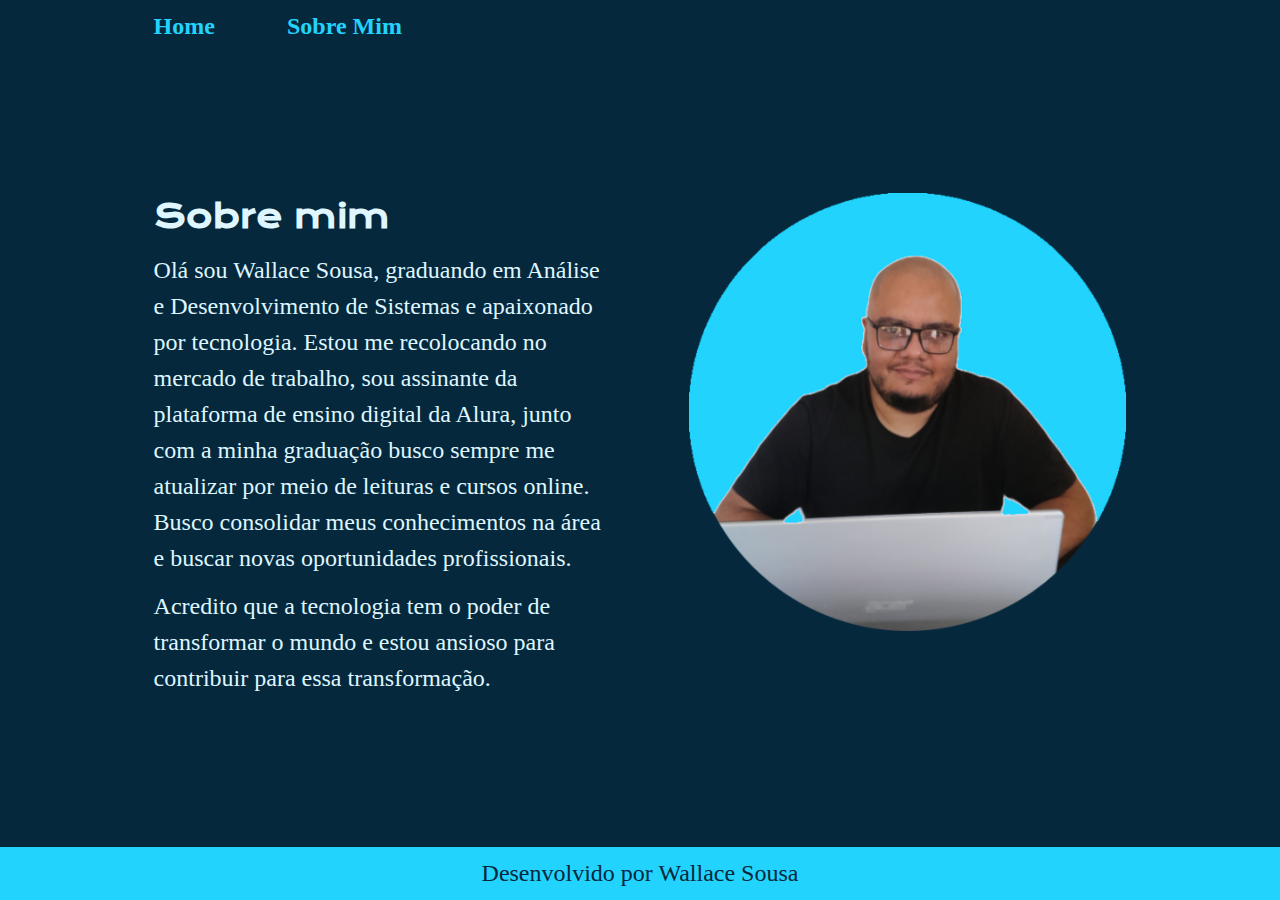
==== about.html @ f7b8f3fe "Projeto finalizado?" ====
<!DOCTYPE html>
<html lang="pt-br">
<head>
    <meta charset="UTF-8">
    <meta http-equiv="X-UA-Compatible" content="IE=edge">
    <meta name="viewport" content="width=device-width, initial-scale=1.0">
    <title>About</title>
    <link rel="shortcut icon" href="assets/favicom-nerd-face.24.png" type="image/x-icon">
    <link rel="stylesheet" href="style/style.css">
</head>
<body>
    <header class="cabecalho">
        <a class="cabecalho_link" href="index.html">Home</a>
        <a class="cabecalho_link" href="about.html">Sobre Mim</a>
    </header>
    <main class="conteudo">
        <section class="conteudo_principal">
            <h1 class="conteudo_principal_titulo">Sobre mim</strong></h1>
            <p class="conteudo_principal_paragrafo">Olá sou Wallace Sousa, graduando em Análise e Desenvolvimento de Sistemas e apaixonado por tecnologia. Estou me recolocando no mercado de trabalho, sou assinante da plataforma de ensino digital da Alura, junto com a minha graduação busco sempre me atualizar por meio de leituras e cursos online. Busco consolidar meus conhecimentos na área e buscar novas oportunidades profissionais.</p>
            <p class="conteudo_principal_paragrafo">Acredito que a tecnologia tem o poder de transformar o mundo e estou ansioso para contribuir para essa transformação.</p>
        </section>
        <img class="conteudo_imagem" src="assets/foto_perfil_full.png" alt="foto perfil png">
    </main>
    <footer class="rodape">
        <p class="rodape_paragrafo">Desenvolvido por Wallace Sousa</p>
    </footer>
</body>
</html>
---- style/style.css ----
@charset "UTF-8";

@import url('https://fonts.googleapis.com/css2?family=Krona+One&family=Montserrat:wght@400;600&display=swap');

:root {
    --cor1: #06283D;
    --cor2: #256D85;
    --cor3: #22D4FD;
    --cor4: #DFF6FF;
    --font_titulo: 'Krona One', sans-serif; 
    --font_padrao: font-family: 'Montserrat', sans-serif;
}

* {
    padding: 0px;
    margin: 0px;
}

body {
    height: 100vh;
    box-sizing: border-box;
    display: flex;
    flex-direction: column;
    justify-content: space-between;
    background-color: var(--cor1);
    color: var(--cor4);
}

header.cabecalho {
    padding: 1% 12%;
    
}

a.cabecalho_link {
    text-decoration: none;
    font-family: var(--font_padrao);
    font-size: 1.5rem;
    font-weight: 600;
    color: var(--cor3);
    padding-right: 7%;
}

main.conteudo {
    display: flex;
    align-items: flex-start;
    gap: 8%;
    padding: 0% 12%;
}

section.conteudo_principal {
    width: 50%;
    display: flex;
    flex-direction: column;
}

h1.conteudo_principal_titulo {
    font-family: var(--font_titulo);
    font-size: 2rem;
    line-height: 1.5em;
    padding-bottom: 2.5%;
}

h1 > strong {
    color: var(--cor3);
}

p.conteudo_principal_paragrafo {
    font-family: var(--font_padrao);
    font-size: 1.5rem;
    font-weight: 400;
    line-height: 1.5em;
    padding-bottom: 2.5%;
}

nav.conteudo_navegacao {
    display: flex;
    flex-direction: column;
    align-items: center;
}

h2.conteudo_navegacao_subtitulo {
    font-family: var(--font_titulo);
    color: var(--cor4);
    font-size: 1.5rem;
    font-weight: 400;
}

a.conteudo_navegacao_link {
    display: flex;
    align-items: center;
    justify-content: center;
    font-family: var(--font_padrao);
    font-size: 1.5rem;
    color: var(--cor4);
    text-decoration: none;
    border: 2px solid var(--cor3);
    border-radius: 8px;
    width: 370px;
    padding: 1.3%;
    margin: 1.7%;
}

a.conteudo_navegacao_link:hover {
    background-color: var(--cor2);
}

.conteudo_imagem {
    width: 45%;
    display: flex;
    justify-content: center;
}

footer.rodape {
    background-color: var(--cor3);
    color: var(--cor1);
    text-align: center;
    padding: 1%;
}

p.rodape_paragrafo {
    font-family: var(--font_padrao);
    font-size: 1.5rem;
    font-weight: 400;
}

@media (max-width: 1200px) {

    header.cabecalho {
        text-align: center;
    }

    main.conteudo {
        flex-direction: column-reverse;
        align-items: center;
    }

    section.conteudo_principal {
        width: 100%
    }

    nav.conteudo_navegacao {
        padding-bottom: 4%;
    }

    .conteudo_imagem {
        width: 90%;
    }
}
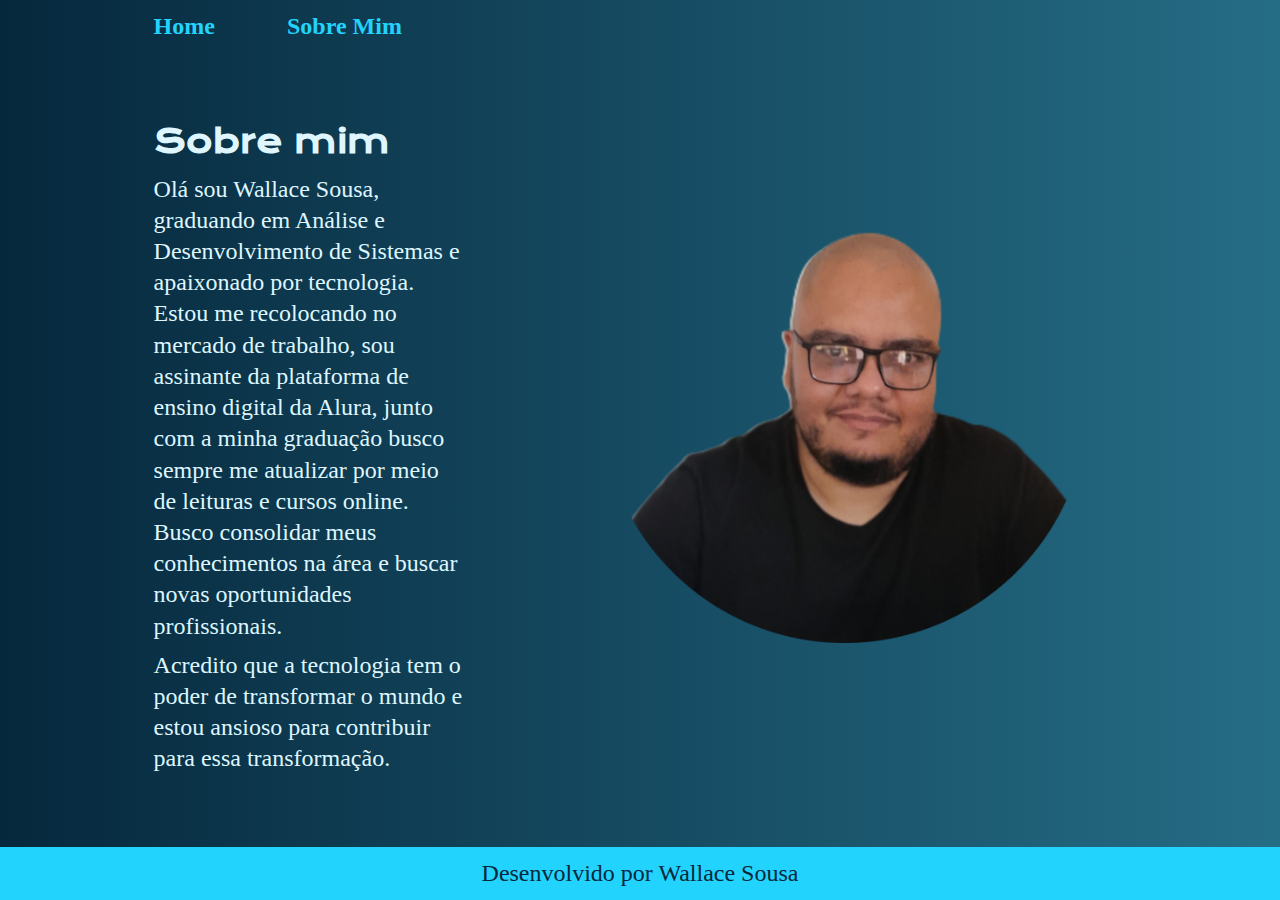
==== commit 8a35a102: "committed =)" ====
--- a/about.html
+++ b/about.html
@@ -19,7 +19,7 @@
             <p class="conteudo_principal_paragrafo">Olá sou Wallace Sousa, graduando em Análise e Desenvolvimento de Sistemas e apaixonado por tecnologia. Estou me recolocando no mercado de trabalho, sou assinante da plataforma de ensino digital da Alura, junto com a minha graduação busco sempre me atualizar por meio de leituras e cursos online. Busco consolidar meus conhecimentos na área e buscar novas oportunidades profissionais.</p>
             <p class="conteudo_principal_paragrafo">Acredito que a tecnologia tem o poder de transformar o mundo e estou ansioso para contribuir para essa transformação.</p>
         </section>
-        <img class="conteudo_imagem" src="assets/foto_perfil_full.png" alt="foto perfil png">
+        <img class="conteudo_imagem" src="assets/foto_perfil.png" alt="foto perfil png">
     </main>
     <footer class="rodape">
         <p class="rodape_paragrafo">Desenvolvido por Wallace Sousa</p>
--- a/style/style.css
+++ b/style/style.css
@@ -22,7 +22,7 @@
     display: flex;
     flex-direction: column;
     justify-content: space-between;
-    background-color: var(--cor1);
+    background-image: linear-gradient(to left, var(--cor2), var(--cor1));
     color: var(--cor4);
 }
 
@@ -43,7 +43,7 @@
 main.conteudo {
     display: flex;
     align-items: flex-start;
-    gap: 8%;
+    gap: 10%;
     padding: 0% 12%;
 }
 
@@ -68,7 +68,7 @@
     font-family: var(--font_padrao);
     font-size: 1.5rem;
     font-weight: 400;
-    line-height: 1.5em;
+    line-height: 1.3em;
     padding-bottom: 2.5%;
 }
 
@@ -89,6 +89,7 @@
     display: flex;
     align-items: center;
     justify-content: center;
+    gap: 15px;
     font-family: var(--font_padrao);
     font-size: 1.5rem;
     color: var(--cor4);
@@ -125,8 +126,14 @@
 
 @media (max-width: 1200px) {
 
+    body {
+        height: 100vh;
+        background-image: linear-gradient(to left, var(--cor2), var(--cor1));
+    }
+
     header.cabecalho {
         text-align: center;
+        padding: 4%;
     }
 
     main.conteudo {
@@ -134,15 +141,24 @@
         align-items: center;
     }
 
+    main.conteudo {
+        padding: 0% 4%;
+    }
+
     section.conteudo_principal {
-        width: 100%
+        width: 100%;
+        display: flex;
+        align-items: center;
+        gap: 25px;
+    }
     }
 
     nav.conteudo_navegacao {
-        padding-bottom: 4%;
+        padding: 3% 4%;
     }
 
     .conteudo_imagem {
-        width: 90%;
+        width: 50%;
+        padding: 4%;
     }
 }
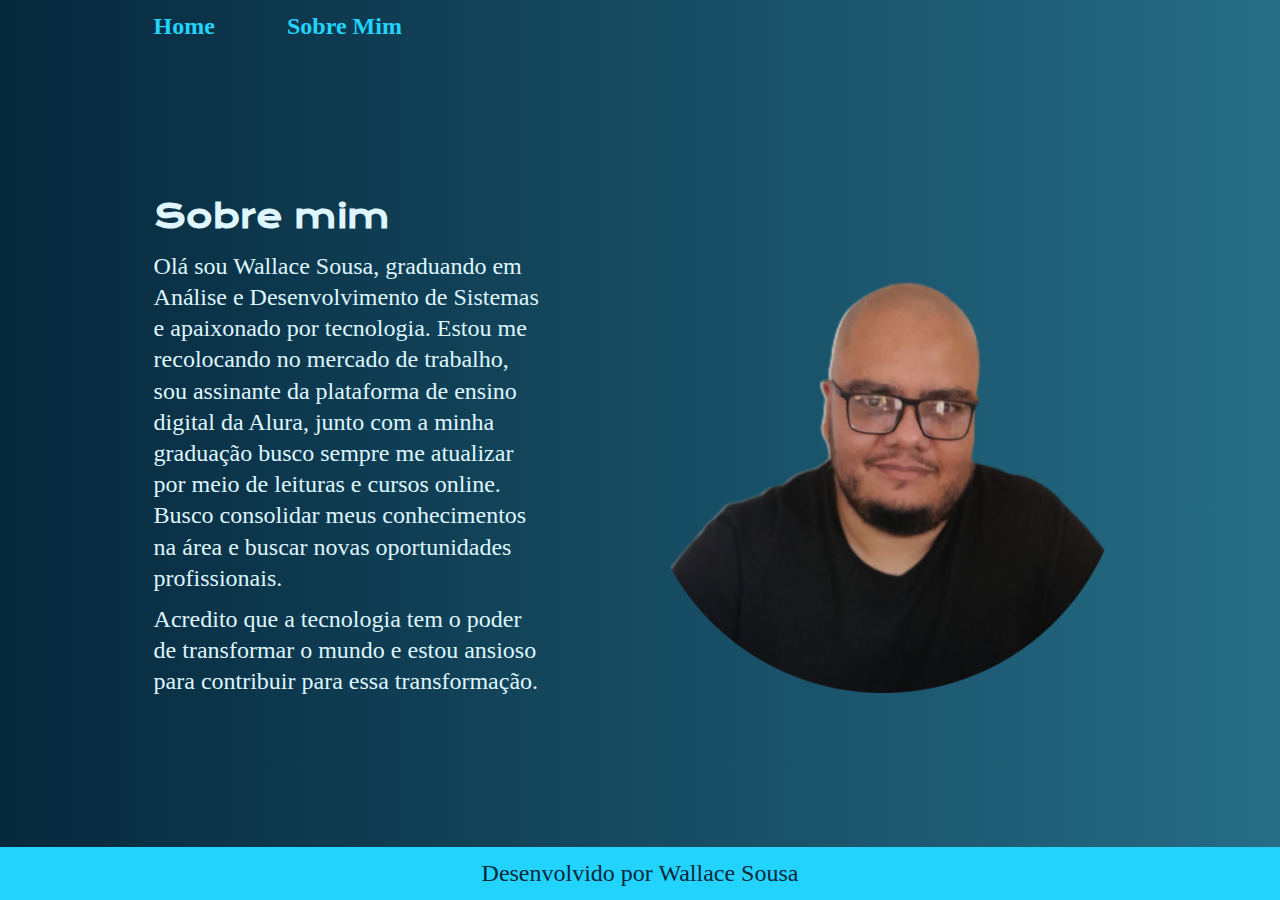
==== commit 00dd1c66: "finalizado" ====
--- a/about.html
+++ b/about.html
@@ -10,19 +10,19 @@
 </head>
 <body>
     <header class="cabecalho">
-        <a class="cabecalho_link" href="index.html">Home</a>
-        <a class="cabecalho_link" href="about.html">Sobre Mim</a>
+        <a class="cabecalho__link" href="index.html">Home</a>
+        <a class="cabecalho__link" href="about.html">Sobre Mim</a>
     </header>
     <main class="conteudo">
-        <section class="conteudo_principal">
-            <h1 class="conteudo_principal_titulo">Sobre mim</strong></h1>
-            <p class="conteudo_principal_paragrafo">Olá sou Wallace Sousa, graduando em Análise e Desenvolvimento de Sistemas e apaixonado por tecnologia. Estou me recolocando no mercado de trabalho, sou assinante da plataforma de ensino digital da Alura, junto com a minha graduação busco sempre me atualizar por meio de leituras e cursos online. Busco consolidar meus conhecimentos na área e buscar novas oportunidades profissionais.</p>
-            <p class="conteudo_principal_paragrafo">Acredito que a tecnologia tem o poder de transformar o mundo e estou ansioso para contribuir para essa transformação.</p>
+        <section class="conteudo__principal">
+            <h1 class="conteudo__principal__titulo">Sobre mim</strong></h1>
+            <p class="conteudo__principal__paragrafo">Olá sou Wallace Sousa, graduando em Análise e Desenvolvimento de Sistemas e apaixonado por tecnologia. Estou me recolocando no mercado de trabalho, sou assinante da plataforma de ensino digital da Alura, junto com a minha graduação busco sempre me atualizar por meio de leituras e cursos online. Busco consolidar meus conhecimentos na área e buscar novas oportunidades profissionais.</p>
+            <p class="conteudo__principal__paragrafo">Acredito que a tecnologia tem o poder de transformar o mundo e estou ansioso para contribuir para essa transformação.</p>
         </section>
-        <img class="conteudo_imagem" src="assets/foto_perfil.png" alt="foto perfil png">
+        <img class="conteudo__imagem" src="assets/foto_perfil.png" alt="foto perfil png">
     </main>
     <footer class="rodape">
-        <p class="rodape_paragrafo">Desenvolvido por Wallace Sousa</p>
+        <p class="rodape__paragrafo">Desenvolvido por Wallace Sousa</p>
     </footer>
 </body>
 </html>--- a/style/style.css
+++ b/style/style.css
@@ -31,7 +31,7 @@
     
 }
 
-a.cabecalho_link {
+a.cabecalho__link {
     text-decoration: none;
     font-family: var(--font_padrao);
     font-size: 1.5rem;
@@ -42,18 +42,18 @@
 
 main.conteudo {
     display: flex;
-    align-items: flex-start;
+    align-items: center;
     gap: 10%;
     padding: 0% 12%;
 }
 
-section.conteudo_principal {
+section.conteudo__principal {
     width: 50%;
     display: flex;
     flex-direction: column;
 }
 
-h1.conteudo_principal_titulo {
+h1.conteudo__principal__titulo {
     font-family: var(--font_titulo);
     font-size: 2rem;
     line-height: 1.5em;
@@ -64,7 +64,7 @@
     color: var(--cor3);
 }
 
-p.conteudo_principal_paragrafo {
+p.conteudo__principal__paragrafo {
     font-family: var(--font_padrao);
     font-size: 1.5rem;
     font-weight: 400;
@@ -72,20 +72,20 @@
     padding-bottom: 2.5%;
 }
 
-nav.conteudo_navegacao {
+nav.conteudo__navegacao {
     display: flex;
     flex-direction: column;
     align-items: center;
 }
 
-h2.conteudo_navegacao_subtitulo {
+h2.conteudo__navegacao__subtitulo {
     font-family: var(--font_titulo);
     color: var(--cor4);
     font-size: 1.5rem;
     font-weight: 400;
 }
 
-a.conteudo_navegacao_link {
+a.conteudo__navegacao__link {
     display: flex;
     align-items: center;
     justify-content: center;
@@ -101,12 +101,12 @@
     margin: 1.7%;
 }
 
-a.conteudo_navegacao_link:hover {
+a.conteudo__navegacao__link:hover {
     background-color: var(--cor2);
 }
 
-.conteudo_imagem {
-    width: 45%;
+.conteudo__imagem {
+    width: 50%;
     display: flex;
     justify-content: center;
 }
@@ -118,7 +118,7 @@
     padding: 1%;
 }
 
-p.rodape_paragrafo {
+p.rodape__paragrafo {
     font-family: var(--font_padrao);
     font-size: 1.5rem;
     font-weight: 400;
@@ -139,26 +139,22 @@
     main.conteudo {
         flex-direction: column-reverse;
         align-items: center;
-    }
-
-    main.conteudo {
         padding: 0% 4%;
     }
 
-    section.conteudo_principal {
+    section.conteudo__principal {
         width: 100%;
         display: flex;
         align-items: center;
         gap: 25px;
     }
-    }
 
-    nav.conteudo_navegacao {
+    nav.conteudo__navegacao {
         padding: 3% 4%;
     }
 
-    .conteudo_imagem {
-        width: 50%;
+    .conteudo__imagem {
+        width: 70%;
         padding: 4%;
     }
-}
+}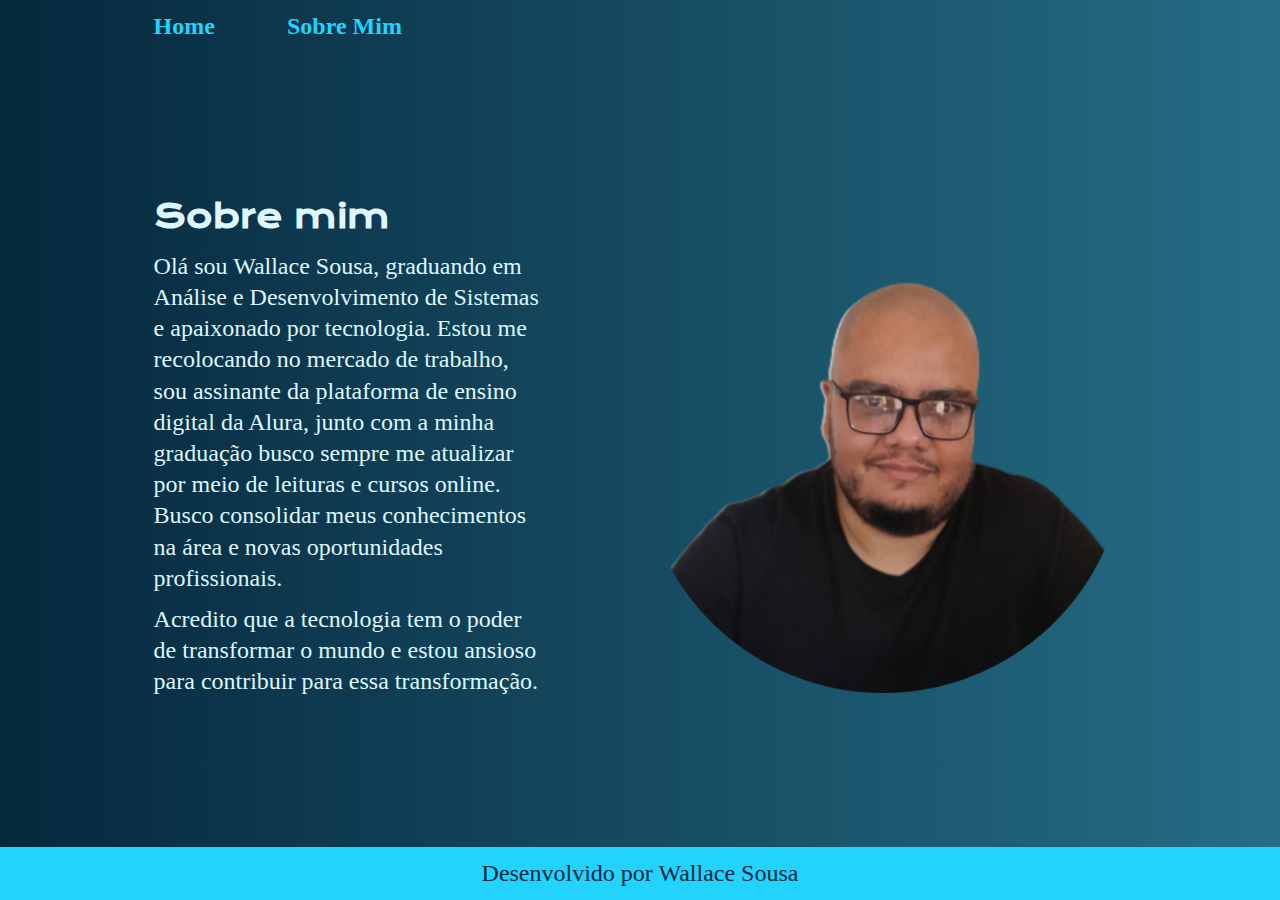
==== commit 5a60ab8b: "committed" ====
--- a/about.html
+++ b/about.html
@@ -16,7 +16,7 @@
     <main class="conteudo">
         <section class="conteudo__principal">
             <h1 class="conteudo__principal__titulo">Sobre mim</strong></h1>
-            <p class="conteudo__principal__paragrafo">Olá sou Wallace Sousa, graduando em Análise e Desenvolvimento de Sistemas e apaixonado por tecnologia. Estou me recolocando no mercado de trabalho, sou assinante da plataforma de ensino digital da Alura, junto com a minha graduação busco sempre me atualizar por meio de leituras e cursos online. Busco consolidar meus conhecimentos na área e buscar novas oportunidades profissionais.</p>
+            <p class="conteudo__principal__paragrafo">Olá sou Wallace Sousa, graduando em Análise e Desenvolvimento de Sistemas e apaixonado por tecnologia. Estou me recolocando no mercado de trabalho, sou assinante da plataforma de ensino digital da Alura, junto com a minha graduação busco sempre me atualizar por meio de leituras e cursos online. Busco consolidar meus conhecimentos na área e novas oportunidades profissionais.</p>
             <p class="conteudo__principal__paragrafo">Acredito que a tecnologia tem o poder de transformar o mundo e estou ansioso para contribuir para essa transformação.</p>
         </section>
         <img class="conteudo__imagem" src="assets/foto_perfil.png" alt="foto perfil png">
--- a/style/style.css
+++ b/style/style.css
@@ -154,7 +154,6 @@
     }
 
     .conteudo__imagem {
-        width: 70%;
         padding: 4%;
     }
 }